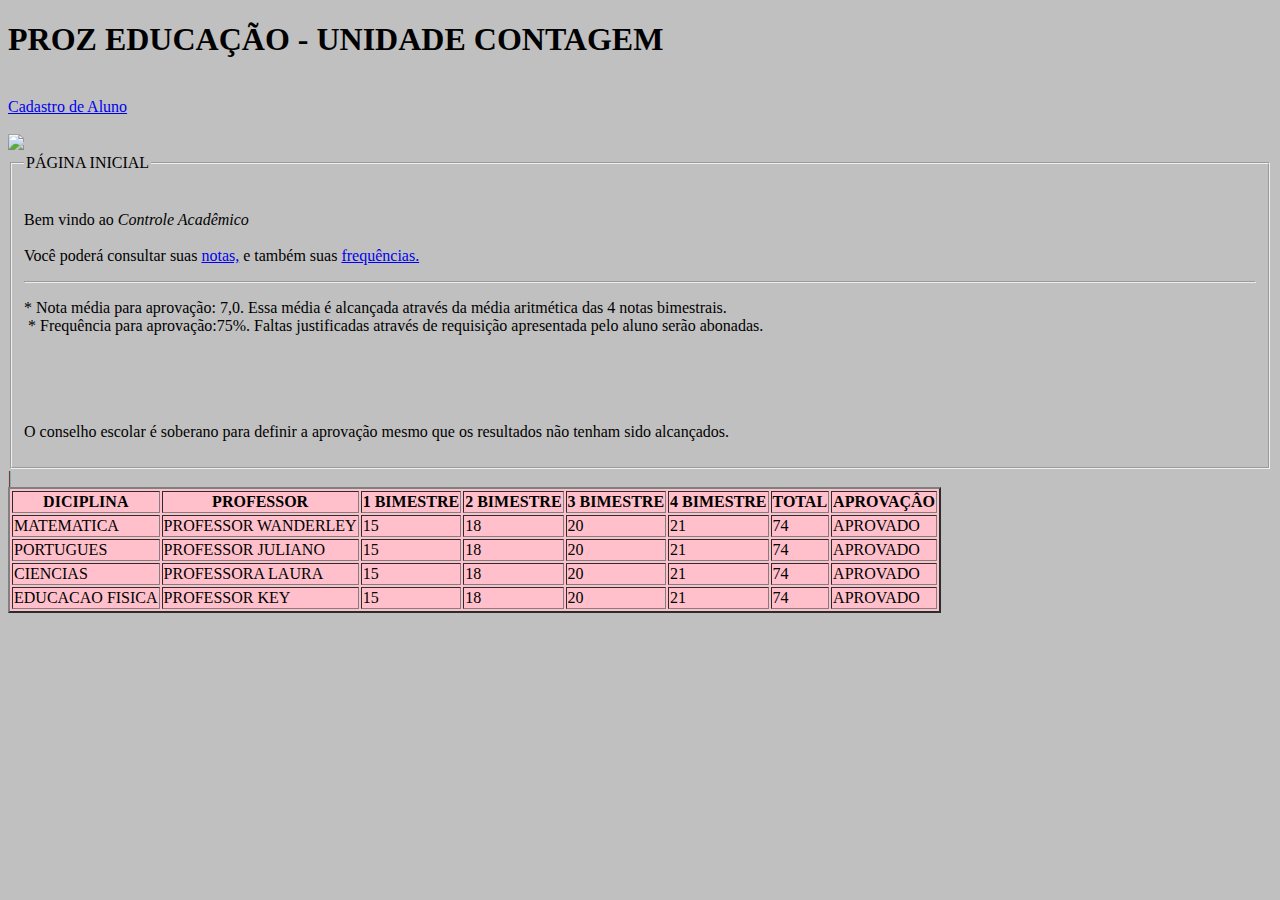
==== index.html @ afd91dd1 "Add files via upload" ====
<!DOCTYPE html>

<HTML lang = "pt-br">

<!--https://www.w3schools.com/   site referência

https://www.w3c.br/

O Consórcio World Wide Web (W3C) é um consórcio internacional no qual organizações filiadas,
uma equipe em tempo integral e o público trabalham juntos para desenvolver padrões para a Web.

--> 

      <HEAD>
       
	           <meta name="author" content="Wanderley Lopes Batista">
               <meta charset="UTF-8">
	           <meta name="viewport" content="width=device-width, initial-scale=1">   
			   
	           <title>Controle Academico</title>
			   <link rel="stylesheet" href="cs/estilo.css"	>	   
			 
	  </HEAD>
	   
	  
   <body bgcolor="silver">
   
	<p><H1>PROZ EDUCAÇÃO - UNIDADE CONTAGEM</H1></p>
   
   <br>
  
   
            <li><a href="cadastro_aluno.html">Cadastro de Aluno</a></li>
 
   
   <br>
   
          
			<img id="banner" src="c:\Users\Aluno.PRCUR-LAB17N.001\Desktop\Proznoturno\imagens\logotipo.jpg">
			
<fieldset><legend>PÁGINA INICIAL</legend><br>		

<P id="bem_vindo">Bem vindo ao <em>Controle Acadêmico</em>
<BR><BR>
Você poderá consultar suas <A HREF="notas.html">notas,</A> e também suas <A HREF="frequencias.html">frequências.</A><P>

<HR>
			<P id="nota">* Nota média para aprovação: 
				7,0. Essa média é alcançada através da média aritmética das 4 notas bimestrais. <BR>
				<!--&nbsp; "Non-breaking space" - para dar espaçamento. -->
				
				 &nbsp* Frequência para aprovação:75%. Faltas justificadas através de 
				requisição apresentada pelo aluno serão abonadas.
				
				<BR>

               	<BR>
				
					<BR>
					
						<BR>
						
							<BR>
							
							
							
            			   				
			<P id="conselho"> O conselho escolar é soberano para definir a 
				aprovação mesmo que os resultados não tenham sido alcançados.
				
</fieldset>	

<table border="2px" bgcolor="pink" >

          <th>DICIPLINA </th>
		  <th>PROFESSOR</th>
		  <th>1 BIMESTRE</th>
		  <th>2 BIMESTRE</th>
		  <th>3 BIMESTRE</th>
		  <th>4 BIMESTRE</th>
		  <th>TOTAL</th>
		  <th>APROVAÇÂO</th>

<tr>
	    <td>MATEMATICA</td>
		|<td>PROFESSOR WANDERLEY</td>
	
		<td>15</td>
		<td>18</td>
		<td>20</td>
		<td>21</td>
		<td>74</td>
		<td>APROVADO</td>
</tr>

<tr>
	    <td>PORTUGUES</td>
		<td>PROFESSOR JULIANO</td>
		
		<td>15</td>
		<td>18</td>
		<td>20</td>
		<td>21</td>
		<td>74</td>
		<td>APROVADO</td>

</tr>
<tr>
	<td>CIENCIAS</td>
	<td>PROFESSORA LAURA</td>
	
		<td>15</td>
		<td>18</td>
		<td>20</td>
		<td>21</td>
		<td>74</td>
		<td>APROVADO</td>

</tr>
<tr>
	<td>EDUCACAO FISICA</td>
	<td>PROFESSOR KEY</td>

		<td>15</td>
		<td>18</td>
		<td>20</td>
		<td>21</td>
		<td>74</td>
		<td>APROVADO</td>
</tr>

</table>




		

</body>			

</HTML>
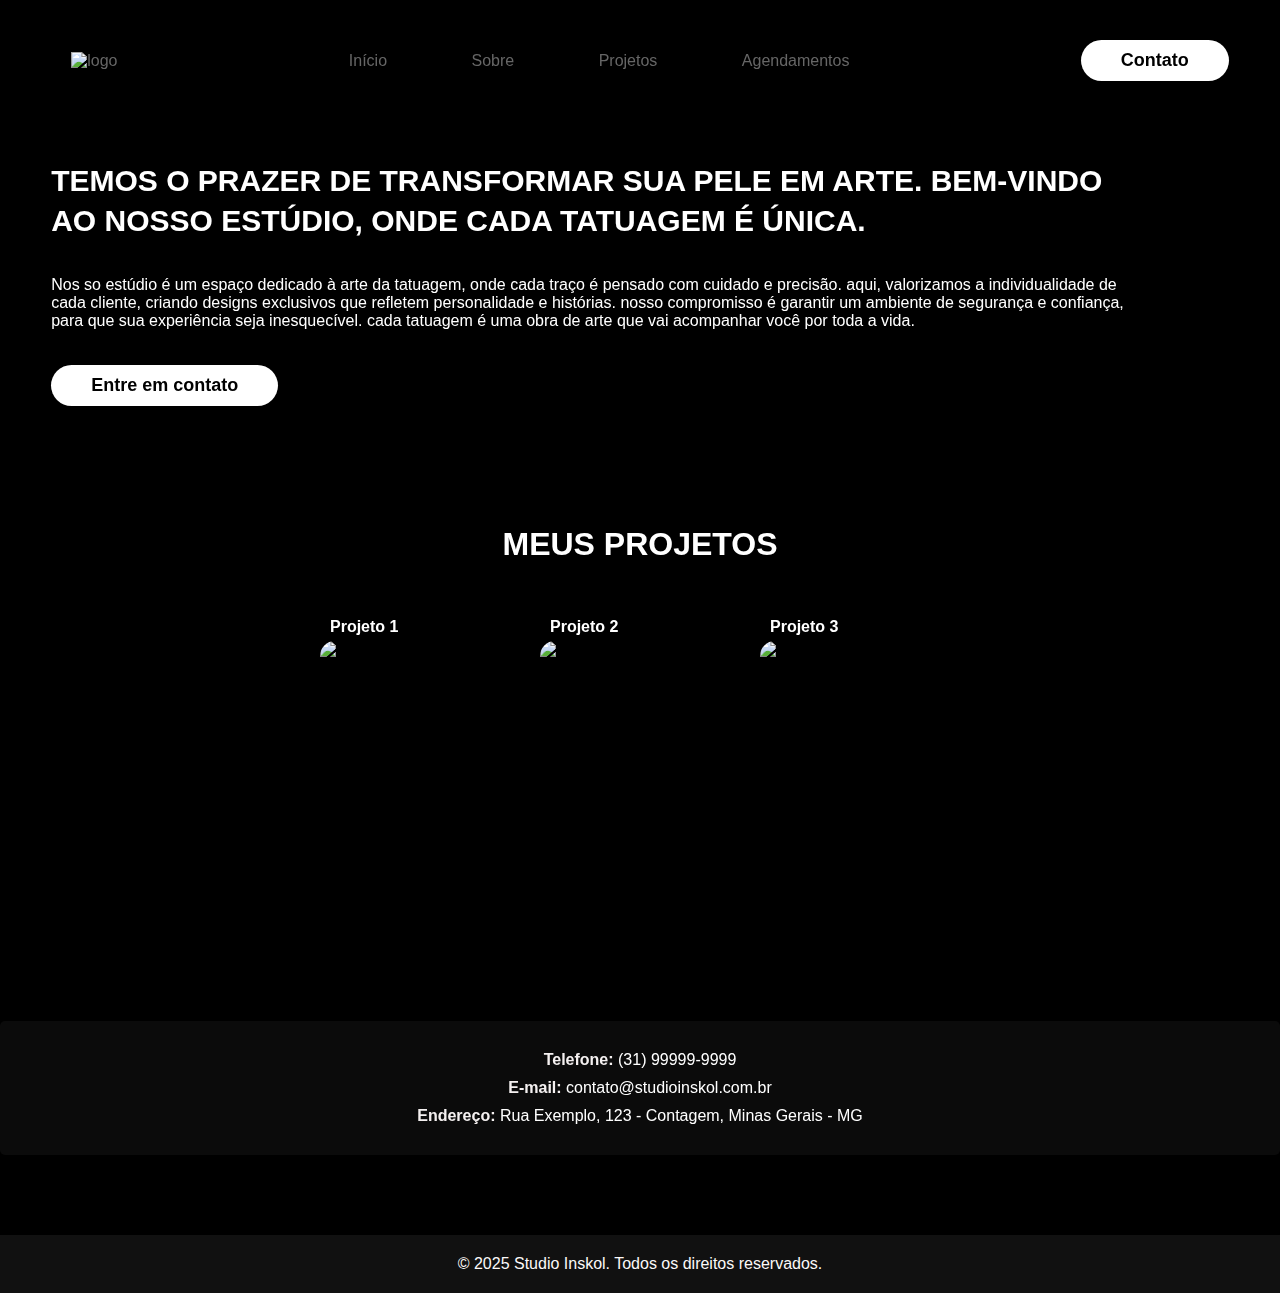
==== commit 8aa311ae: "Add files via upload" ====
--- a/index.html
+++ b/index.html
@@ -1,141 +1,115 @@
 <!DOCTYPE html>
+<html lang="en">
+<head>
+    <meta charset="UTF-8">
+    <meta name="viewport" content="width=device-width, initial-scale=1.0">
+    <title>Studio Inskol</title>
+    <link rel="stylesheet" href="style.css">
+</head>
+<body>
 
-<HTML lang = "pt-br">
+    <div class="video-background">
+        <video autoplay loop muted>
+          <source src="d:\Usuario\Desktop\studio tatto\video\5016932_Tattooer_Draw_3840x2160.mov" type="video/mp4">
+    
+    
+        </video>
+      </div>
+    
+    <header>
+        <div class="interface">
+        <div class="logo">
+            <a href="#">
+                <img src="d:\Usuario\Desktop\studio tatto\imagem\studio (1).png" alt="logo" alt="logo">
+            </a>
 
-<!--https://www.w3schools.com/   site referência
+        </div><!--logo-->
+         <nav class="menu-desktop">
+            <ul>
+                <li><a href="#">Início</a></li>
+                <li><a href="#sobre">Sobre</a></li>
+                <li><a href="#Projetos">Projetos</a></li>
+                <li><a href="agendamento.html">Agendamentos </a></li>
+            </ul>
+         </nav>   
 
-https://www.w3c.br/
+         <div class="btn-contato">
+            <a href="#">
+                <button>Contato</button>
 
-O Consórcio World Wide Web (W3C) é um consórcio internacional no qual organizações filiadas,
-uma equipe em tempo integral e o público trabalham juntos para desenvolver padrões para a Web.
+            </a>
+         </div><!--btn-contato-->
+        </div><!--interface-->
+    </header>
+  
+    <main>
+        <section id="sobre">
+        <section class="topo-do-site">
+        <div class="interface">
+            <div class="flex">
+            <div class="txt-topo-site">
+                <h1>TEMOS O PRAZER DE TRANSFORMAR SUA PELE EM ARTE. BEM-VINDO AO NOSSO ESTÚDIO, ONDE CADA TATUAGEM É ÚNICA.</h1>
+                <p>Nos so estúdio é um espaço dedicado à arte da tatuagem, 
+                    onde cada traço é pensado com cuidado e precisão. 
+                    aqui, valorizamos a individualidade de cada cliente, criando 
+                    designs exclusivos que refletem personalidade e histórias.
+                     nosso compromisso é garantir um ambiente de segurança e confiança,
+                      para que sua experiência seja inesquecível. 
+                      cada tatuagem é uma obra de arte que vai 
+                      acompanhar você por toda a vida.</p>
 
---> 
+                <div class="btn-contato">
+                <a href="#">
+                    <button>Entre em contato</button>
+              </a>
+            </div>
+            </div><!--txt-topo-site-->
+            <div class="img-topo-site">
+                <img src="" ali="imagem flutuando">
 
-      <HEAD>
-       
-	           <meta name="author" content="Wanderley Lopes Batista">
-               <meta charset="UTF-8">
-	           <meta name="viewport" content="width=device-width, initial-scale=1">   
-			   
-	           <title>Controle Academico</title>
-			   <link rel="stylesheet" href="cs/estilo.css"	>	   
-			 
-	  </HEAD>
-	   
-	  
-   <body bgcolor="silver">
+            </div> <!--img-topo-site-->
+        </div><!--flex-->
+        </div><!--interface-->
+        </section><!--topo-do-site-->
+    </main>
+</section>
+
+    <div class="titulo-projetos">
+        <h2>MEUS PROJETOS</h2>
+    </div>
+     
+    <section id="Projetos">
+    <div class="imagens">
+        <div class="imagem-container">
+            <div class="texto">Projeto 1</div>
+            <img src="d:\Usuario\Desktop\studio tatto\imagem\download (4).jpeg" alt="Imagem 1" class="imagem">
+        </div>
+        <div class="imagem-container">
+            <div class="texto">Projeto 2</div>
+            <img src="d:\Usuario\Desktop\studio tatto\imagem\download (5).jpeg" alt="Imagem 2" class="imagem">
+        </div>
+        <div class="imagem-container">
+            <div class="texto">Projeto 3</div>
+            <img src="d:\Usuario\Desktop\studio tatto\imagem\smiling-portrait-tattoo-young-man-with-pierced-nose-ears-standing-against-grey-background.jpg" alt="Imagem 3" class="imagem">
+        </div>
+    </section>
    
-	<p><H1>PROZ EDUCAÇÃO - UNIDADE CONTAGEM</H1></p>
-   
-   <br>
-  
-   
-            <li><a href="cadastro_aluno.html">Cadastro de Aluno</a></li>
- 
-   
-   <br>
-   
-          
-			<img id="banner" src="c:\Users\Aluno.PRCUR-LAB17N.001\Desktop\Proznoturno\imagens\logotipo.jpg">
-			
-<fieldset><legend>PÁGINA INICIAL</legend><br>		
+    <section>
 
-<P id="bem_vindo">Bem vindo ao <em>Controle Acadêmico</em>
-<BR><BR>
-Você poderá consultar suas <A HREF="notas.html">notas,</A> e também suas <A HREF="frequencias.html">frequências.</A><P>
+        <!-- Seção de contato com o fundo escuro e texto claro -->
+        <div class="info-contato">
+            <p><strong>Telefone:</strong> (31) 99999-9999</p>
+            <p><strong>E-mail:</strong> contato@studioinskol.com.br</p>
+            <p><strong>Endereço:</strong> Rua Exemplo, 123 - Contagem, Minas Gerais - MG</p>
+        </div>
+    </section>
 
-<HR>
-			<P id="nota">* Nota média para aprovação: 
-				7,0. Essa média é alcançada através da média aritmética das 4 notas bimestrais. <BR>
-				<!--&nbsp; "Non-breaking space" - para dar espaçamento. -->
-				
-				 &nbsp* Frequência para aprovação:75%. Faltas justificadas através de 
-				requisição apresentada pelo aluno serão abonadas.
-				
-				<BR>
+    <!-- Rodapé -->
+    <footer>
+        <p>&copy; 2025 Studio Inskol. Todos os direitos reservados.</p>
+    </footer>
 
-               	<BR>
-				
-					<BR>
-					
-						<BR>
-						
-							<BR>
-							
-							
-							
-            			   				
-			<P id="conselho"> O conselho escolar é soberano para definir a 
-				aprovação mesmo que os resultados não tenham sido alcançados.
-				
-</fieldset>	
+        
 
-<table border="2px" bgcolor="pink" >
-
-          <th>DICIPLINA </th>
-		  <th>PROFESSOR</th>
-		  <th>1 BIMESTRE</th>
-		  <th>2 BIMESTRE</th>
-		  <th>3 BIMESTRE</th>
-		  <th>4 BIMESTRE</th>
-		  <th>TOTAL</th>
-		  <th>APROVAÇÂO</th>
-
-<tr>
-	    <td>MATEMATICA</td>
-		|<td>PROFESSOR WANDERLEY</td>
-	
-		<td>15</td>
-		<td>18</td>
-		<td>20</td>
-		<td>21</td>
-		<td>74</td>
-		<td>APROVADO</td>
-</tr>
-
-<tr>
-	    <td>PORTUGUES</td>
-		<td>PROFESSOR JULIANO</td>
-		
-		<td>15</td>
-		<td>18</td>
-		<td>20</td>
-		<td>21</td>
-		<td>74</td>
-		<td>APROVADO</td>
-
-</tr>
-<tr>
-	<td>CIENCIAS</td>
-	<td>PROFESSORA LAURA</td>
-	
-		<td>15</td>
-		<td>18</td>
-		<td>20</td>
-		<td>21</td>
-		<td>74</td>
-		<td>APROVADO</td>
-
-</tr>
-<tr>
-	<td>EDUCACAO FISICA</td>
-	<td>PROFESSOR KEY</td>
-
-		<td>15</td>
-		<td>18</td>
-		<td>20</td>
-		<td>21</td>
-		<td>74</td>
-		<td>APROVADO</td>
-</tr>
-
-</table>
-
-
-
-
-		
-
-</body>			
-
-</HTML>+</body>
+</html>--- a/style.css
+++ b/style.css
@@ -0,0 +1,216 @@
+
+*{
+    margin: 0;
+    padding: 0;
+    box-sizing: border-box;
+    font-family: Arial, Helvetica, sans-serif;
+}
+
+body{
+    background-color: black;
+    height: 100vh;
+}
+
+.interface{
+    max-width: 1280px;
+    margin: 0 auto;
+}
+.logo img{
+    width:120px;
+    height: auto;
+    margin-left: 20px;
+    margin-top: -10px;
+    
+}
+.flex{
+    display: flex;
+}
+
+.btn-contato button{
+    padding: 10px 40px;
+    font-size: 18px;
+    font-weight: 600;
+    background-color: #fff;
+    border: 0;
+    border-radius: 30px;
+    cursor: pointer;
+    transition:.2s;
+}    
+
+/*ESTILO DO CABEÇALHO */
+header{
+    padding: 40px 4%;
+}
+
+
+header > .interface{
+    display: flex;
+    align-items: center;
+    justify-content: space-between;
+}
+
+header a{
+    color: rgb(102, 102, 102);
+    text-decoration: none;
+    display: inline-block;
+    transition: .2s;
+}
+
+header a:hover{
+    color: #fff;
+    transform: scale(1.05);
+}
+
+header nav ul{
+    list-style-type: none;
+}
+
+header nav ul li{
+    display: inline-block;
+    padding: 0 40px;
+}
+
+
+.btn-contato button:hover{
+    box-shadow: 0px 0px 8px #fedfdf;
+    transform: scale(1.05);
+
+}
+
+/* ESTILO DO TOPO DO SITE*/
+section.topo-do-site{
+    padding: 40px 4%;
+}
+
+section .topo-do-site .flex{
+    align-items: center;
+    justify-content: center;
+    gap: 90px;
+}
+
+.topo-do-site h1{
+    color: #fff;
+    font-size: 30px;
+    line-height: 40px;
+}
+
+.topo-do-site .txt-topo-site p{
+    color: #fff;
+    margin: 35px 0;
+}
+
+.video-background {
+    position: fixed;
+    top: 0;
+    left: 0;
+    width: 100%;
+    height: 100%;
+    z-index: -1; /* Coloca o vídeo atrás do conteúdo */
+  }
+  
+  video {
+    object-fit: cover; /* Faz o vídeo cobrir toda a tela */
+    width: 100%;
+    height: 100%;
+  }
+/* Estilos do vídeo de fundo */
+.video-background {
+    position: fixed;
+    top: 0;
+    left: 0;
+    width: 100%;
+    height: 100%;
+    object-fit: cover;
+    z-index: -1; /* Para o vídeo ficar atrás do conteúdo */
+    opacity: 0.35;
+}
+
+.imagens {
+    display: flex;
+    justify-content: center;
+    gap: 20px; /* Espaçamento entre as imagens */
+    margin-top: 50px; /* Espaço entre o conteúdo e as imagens */
+}
+
+.imagem-container {
+    position: relative; /* Para poder posicionar o texto em cima da imagem */
+    border-radius: 15px; /* Bordas arredondadas no container */
+    overflow: hidden; /* Garante que a imagem não saia do container arredondado */
+    box-shadow: 0 0px 8px #fff (255, 255, 255, 0.1); /* Sombra suave */
+    transition: transform 0.3s ease; /* Efeito de transformação ao passar o mouse */
+}
+
+.imagem-container:hover {
+    transform: scale(1.05); /* Aumenta um pouco a imagem quando o mouse passa por cima */
+}
+
+.imagem {
+    width: 200px;
+    height: 300px; /* Definir uma altura fixa para a imagem */
+    object-fit: cover; /* A imagem vai cobrir o espaço disponível sem distorcer */
+    display: block;
+    border-radius: 15px; /* Bordas arredondadas na imagem */
+}
+
+.texto {
+    position: relative;
+    top: 0px; /* Coloca o texto um pouco abaixo da borda superior */
+    left: 50%;
+    transform: translateX(-50%); /* Centraliza o texto horizontalmente */
+    background-color: rgba(0, 0, 0,); /* Fundo semitransparente para o texto */
+    color: white;
+    padding: 5px 10px; /* Espaçamento interno do texto */
+    border-radius: 5px; /* Bordas arredondadas no fundo do texto */
+    font-size: 16px; /* Tamanho da fonte */
+    font-weight: bold; /* Deixa o texto em negrito */
+}
+
+ .titulo-projetos{
+
+    text-align: center; /* Centraliza o título */
+    margin-top: 50px; /* Espaço entre o conteúdo e o título */
+}
+
+.titulo-projetos h2 {
+    font-size: 32px;
+    font-weight: bold;
+    color: #ffffff;
+    text-transform: uppercase; 
+    margin-bottom: 20px; 
+    font-weight: bold;
+}
+
+/* Estilo para a seção de contato */
+.info-contato {
+    background-color: #0b0b0b; /* Fundo escuro */
+    color: white; /* Texto branco */
+    padding: 20px;
+    text-align: center;
+    margin-top: 40px;
+    border-radius: 5px; /* Bordas arredondadas */
+    box-shadow: 0 2px 10px rgba(0, 0, 0, 0.1); /* Sombras suaves */
+}
+
+.info-contato p {
+    margin: 10px 0;
+}
+
+.info-contato strong {
+    color: #f4f0f0; /* Cor diferente para o texto "strong" */
+}
+
+/* Estilo para o rodapé */
+footer {
+    background-color: rgb(17, 17, 17); /* Fundo preto */
+    color: rgb(252, 249, 249); /* Texto branco */
+    padding: 20px;
+    text-align: center;
+    position: relative;
+    bottom: 0;
+    width: 100%;
+}
+
+/* Ajustando o conteúdo para que o rodapé não sobreponha o conteúdo */
+section {
+    margin-bottom: 80px; /* Garantir que o conteúdo não fique colado no rodapé */
+}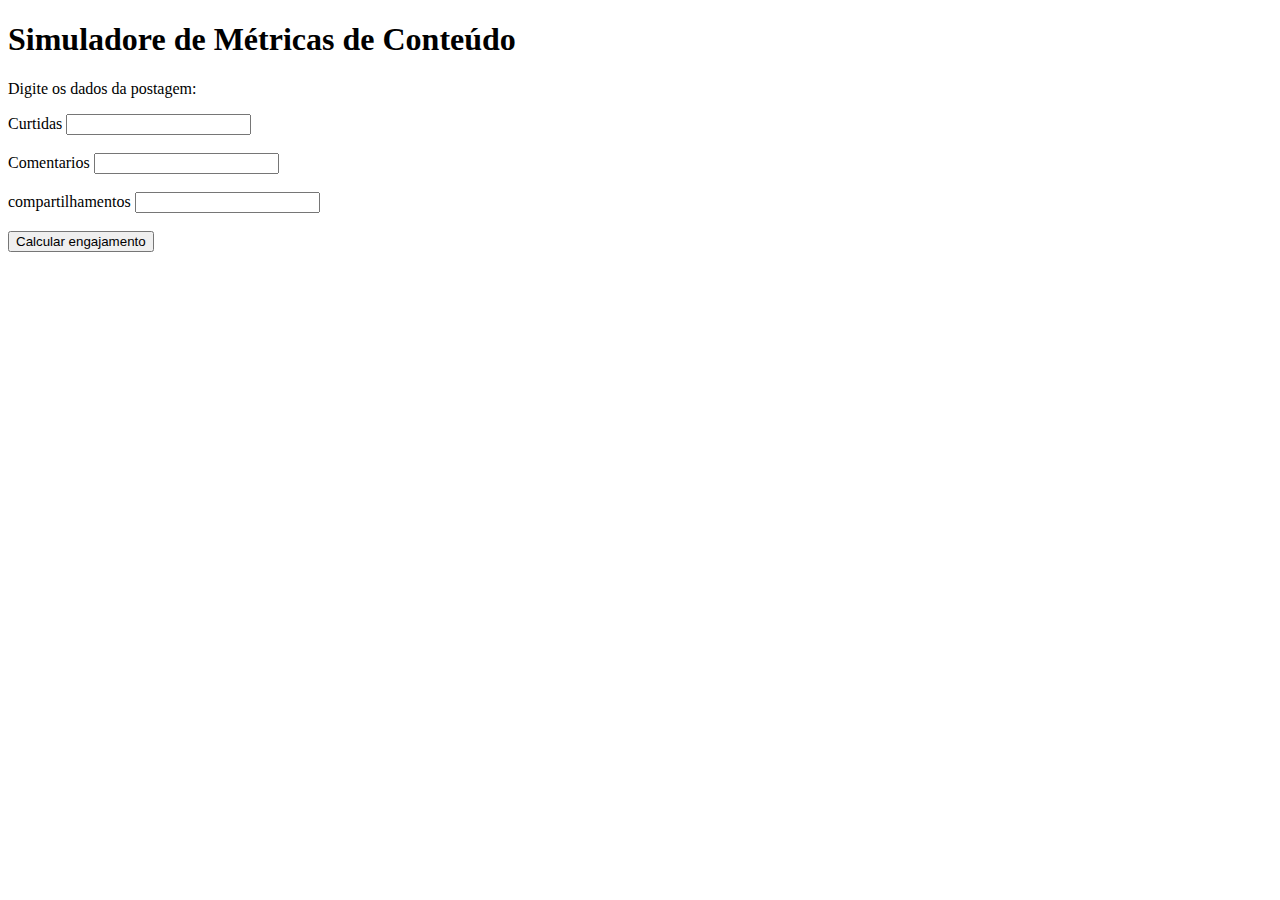
==== commit 8e66ed1b: "Add files via upload" ====
--- a/index.html
+++ b/index.html
@@ -1,115 +1,32 @@
 <!DOCTYPE html>
-<html lang="en">
+<html lang="pt-br">
 <head>
     <meta charset="UTF-8">
-    <meta name="viewport" content="width=device-width, initial-scale=1.0">
-    <title>Studio Inskol</title>
-    <link rel="stylesheet" href="style.css">
+    <meta name="viewport" content="width=, initial-scale=1.0">
+    <title>Simulador de Métricas</title>
 </head>
 <body>
+     
+    <h1>Simuladore de Métricas de Conteúdo</h1>
 
-    <div class="video-background">
-        <video autoplay loop muted>
-          <source src="d:\Usuario\Desktop\studio tatto\video\5016932_Tattooer_Draw_3840x2160.mov" type="video/mp4">
-    
-    
-        </video>
-      </div>
-    
-    <header>
-        <div class="interface">
-        <div class="logo">
-            <a href="#">
-                <img src="d:\Usuario\Desktop\studio tatto\imagem\studio (1).png" alt="logo" alt="logo">
-            </a>
+    <p>Digite os dados da postagem:</p>
 
-        </div><!--logo-->
-         <nav class="menu-desktop">
-            <ul>
-                <li><a href="#">Início</a></li>
-                <li><a href="#sobre">Sobre</a></li>
-                <li><a href="#Projetos">Projetos</a></li>
-                <li><a href="agendamento.html">Agendamentos </a></li>
-            </ul>
-         </nav>   
+    <form action="metrica.html" method="get"> 
 
-         <div class="btn-contato">
-            <a href="#">
-                <button>Contato</button>
-
-            </a>
-         </div><!--btn-contato-->
-        </div><!--interface-->
-    </header>
-  
-    <main>
-        <section id="sobre">
-        <section class="topo-do-site">
-        <div class="interface">
-            <div class="flex">
-            <div class="txt-topo-site">
-                <h1>TEMOS O PRAZER DE TRANSFORMAR SUA PELE EM ARTE. BEM-VINDO AO NOSSO ESTÚDIO, ONDE CADA TATUAGEM É ÚNICA.</h1>
-                <p>Nos so estúdio é um espaço dedicado à arte da tatuagem, 
-                    onde cada traço é pensado com cuidado e precisão. 
-                    aqui, valorizamos a individualidade de cada cliente, criando 
-                    designs exclusivos que refletem personalidade e histórias.
-                     nosso compromisso é garantir um ambiente de segurança e confiança,
-                      para que sua experiência seja inesquecível. 
-                      cada tatuagem é uma obra de arte que vai 
-                      acompanhar você por toda a vida.</p>
-
-                <div class="btn-contato">
-                <a href="#">
-                    <button>Entre em contato</button>
-              </a>
-            </div>
-            </div><!--txt-topo-site-->
-            <div class="img-topo-site">
-                <img src="" ali="imagem flutuando">
-
-            </div> <!--img-topo-site-->
-        </div><!--flex-->
-        </div><!--interface-->
-        </section><!--topo-do-site-->
-    </main>
-</section>
-
-    <div class="titulo-projetos">
-        <h2>MEUS PROJETOS</h2>
-    </div>
-     
-    <section id="Projetos">
-    <div class="imagens">
-        <div class="imagem-container">
-            <div class="texto">Projeto 1</div>
-            <img src="d:\Usuario\Desktop\studio tatto\imagem\download (4).jpeg" alt="Imagem 1" class="imagem">
-        </div>
-        <div class="imagem-container">
-            <div class="texto">Projeto 2</div>
-            <img src="d:\Usuario\Desktop\studio tatto\imagem\download (5).jpeg" alt="Imagem 2" class="imagem">
-        </div>
-        <div class="imagem-container">
-            <div class="texto">Projeto 3</div>
-            <img src="d:\Usuario\Desktop\studio tatto\imagem\smiling-portrait-tattoo-young-man-with-pierced-nose-ears-standing-against-grey-background.jpg" alt="Imagem 3" class="imagem">
-        </div>
-    </section>
-   
-    <section>
-
-        <!-- Seção de contato com o fundo escuro e texto claro -->
-        <div class="info-contato">
-            <p><strong>Telefone:</strong> (31) 99999-9999</p>
-            <p><strong>E-mail:</strong> contato@studioinskol.com.br</p>
-            <p><strong>Endereço:</strong> Rua Exemplo, 123 - Contagem, Minas Gerais - MG</p>
-        </div>
-    </section>
-
-    <!-- Rodapé -->
-    <footer>
-        <p>&copy; 2025 Studio Inskol. Todos os direitos reservados.</p>
-    </footer>
-
-        
-
+   <label for="curtidas">Curtidas</label>
+   <input type="number" name="curtidas" id="curtidas" required>
+   <br>
+   <br>
+   <label for="comentarios">Comentarios</label>
+   <input type="number" name="comentarios" id="comentarios" required>
+   <br>
+   <br>
+   <label for="compartilhamentos">compartilhamentos</label>
+   <input type="number" name="compartilhamentos" id="compartilhamentos" required>
+   <br>
+   <br>
+   <button type="submit">Calcular engajamento</button>
+   <br>
+   </form>
 </body>
 </html>